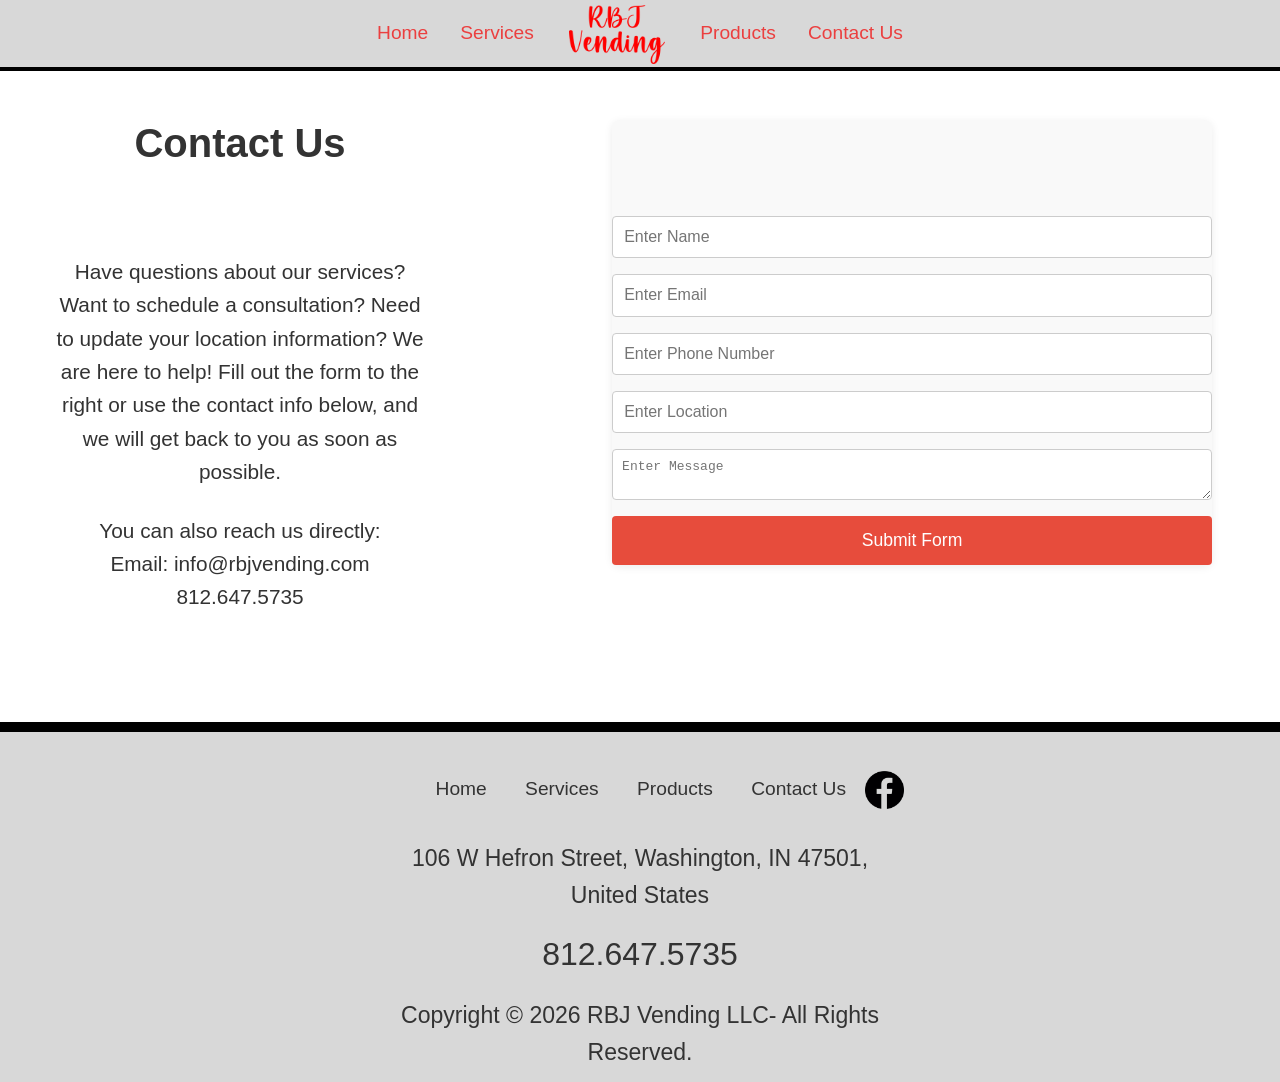
==== contact.html @ 9d1fc2a3 "owner changes" ====
<!DOCTYPE html>
<html lang="en">

<head>
    <meta charset="UTF-8">
    <meta name="viewport" content="width=device-width, initial-scale=1.0">
    <title>Contact Us</title>
    <link rel="stylesheet" href="css/styles.css">
</head>

<body>
    <nav>
        <ul>
            <li><a href="index.html">Home</a></li>
            <li><a href="services.html">Services</a></li>
            <a href="index.html"><img src="images/website logo.png" alt="RBJ Vending Logo" class="logo"></a>
            <li><a href="products.html" class="border">Products</a></li>
            <li><a href="contact.html" class="border">Contact Us</a></li>
        </ul>
    </nav>
    <main>
        <div class="contact">
            <div id="one" class="contact_container">
                <h1>Contact Us</h1>
                <p>Have questions about our services? Want to schedule a consultation? Need to update your location
                    information? We are here to help! Fill out the form to the right or use the contact info below, and we will get back to you as soon as
                    possible.</p>

                    <br>

                <p>You can also reach us directly:</p>
                <p>Email: info@rbjvending.com</p>
                <p class="number">812.647.5735</p>
            </div>
            <div id="two" class="contact_container">
                <div class="contact_form">
                    <form action="https://formsubmit.co/4a0ff1c372e43f22752da0a9e68748af" method="POST">
                        <input type="text" name="name" placeholder="Enter Name" required>
                        <input type="email" name="email" placeholder="Enter Email" required>
                        <input type="tel" name="phone" placeholder="Enter Phone Number" required>
                        <input type="text" name="location" placeholder="Enter Location" required>
                        <textarea name="message" placeholder="Enter Message" required></textarea>
                        <button type="submit">Submit Form</button>
                    </form>
                </div>
            </div>
        </div>
    </main>
    <footer>
        <ul>
            <li><a href="index.html">Home</a></li>
            <li><a href="services.html">Services</a></li>
            <li><a href="products.html">Products</a></li>
            <li><a href="contact.html">Contact Us</a></li>
            <a href="https://www.facebook.com/RBJVending" target="_blank"><img src="images/facebook-circular-logo.png"
                    alt="facebook icon"></a>
        </ul>

        <p>106 W Hefron Street, Washington, IN 47501, United States</p>
        <p class="number">812.647.5735</p>
        <p>Copyright &copy; 2026 RBJ Vending LLC- All Rights Reserved.</p>
    </footer>
</body>

</html>
---- css/styles.css ----
/* Styles for the RBJ Vending website */


html,
body {
    height: 100%;
    margin: 0;
    padding: 0;
}

/* allow main content to grow and push footer down */
main {
    flex: 1;
}

/* Typography */
body {
    display: flex;
    flex-direction: column;
    font-family: Arial, sans-serif;
    line-height: 1.6;
    color: #333;
}

h1 {
    font-size: 2.5em;
    margin-top: 1em;
    margin-bottom: 2em;
    text-align: center;
}

p {
    font-size: 1.3em;
    margin-bottom: 1em;
    text-align: center;
    padding: 0em 30%;
}

nav ul {
    font-family:'Segoe UI', Tahoma, Geneva, Verdana, sans-serif;
    font-size: 1.2em;
}

#product_contact {
    text-decoration: none;
    color:rgb(255, 52, 52);
}




/* Image Styles */
figure {
    margin: 0;
    padding: 0;
    width: 100%;
    height: 60vh;
    border-bottom: #111111 solid 15px;
}

img {
    width: 100%;
    height: 100%;
    object-fit: cover;
}

.header {
    display: block;
    width: 14%;
    height: auto;
    margin: auto;
    padding: 5em 0;
}

.logo {
    width: 5em;
    height: auto;
    margin: 0 1em;
    padding-top: 0.25em;

}









/* Navigation Styles */
nav {
    position: sticky;
    top: 0;
    border-bottom: 4px solid #000000;
    z-index: 1000;
}

nav ul {
list-style-type: none;
margin: 0em;
padding: 0em;
background-color: #d8d8d8;
display: flex;
justify-content: center;
align-items: stretch;
height: 3.5em;
}

nav li {
    display: flex;
    align-items: center;
    color: rgb(235, 63, 63);
}

nav li a {
    display: block;
    color: inherit;
    padding: 14px 16px;
    text-decoration: none;
}


nav li:hover {
    background-color: #ffffff44;
    color: rgb(255, 52, 52);
    
}

nav li a:hover {
    color: rgb(255, 52, 52);
}

/* Footer Styles */
footer {
    background-color: #d8d8d8;
    border-top: 10px solid #000000;
    text-align: center;
    padding: 2em 0 0;
    margin-top: 4em;
    font-size: 1.2em;
    color: #333;
    position: relative;
    bottom: 0;
}

footer ul {
    list-style: none;
    margin: 0;
    padding-bottom: 1em;
    display: flex;
    justify-content: center;
    align-items: center;
    flex-wrap: wrap;
}

footer ul li {
    margin: 0 1em;
}

footer ul a {
    color: inherit;
    text-decoration: none;
}

footer ul a img {
    width: 2em;
    height: auto;
    vertical-align: middle;
}

footer p {
    margin: 0.5em 0;
    font-size: 1.2em;
}

footer .number {
    font-size: 32px;
}









/* Slideshow container */
.slideshow-container {
  max-width: 200px;
  position: relative;
  margin: auto;
}

/* Hide the images by default */
.mySlides {
  display: none;
}

/* Style the images in the slideshow */
.mySlides img {
  width: 100%;
  height: 200px;
  object-fit: contain;
  background-color: white; /* Optional: adds white background for logos with transparency */
}

/* The dots/bullets/indicators */
.dot {
  cursor: pointer;
  height: 12px;
  width: 12px;
  margin: 0 12px;
  background-color: #bbb;
  border-radius: 50%;
  display: inline-block;
  transition: background-color 0.6s ease;
}

.active, .dot:hover {
  background-color: #717171;
}

/* Fading animation */
.fade {
  animation-name: fade;
  animation-duration: 1.5s;
}

@keyframes fade {
  from {opacity: .4}
  to {opacity: 1}
}




/* Product styles */
.opening {
    display: flex;
    flex-direction: row;
    justify-content: center;
    align-items: center;
    gap: 3em;
    padding-bottom: 2em;
    flex-wrap: wrap;
}

.container {
    text-align: center;
    padding: 0;
    width: 40%;
    margin: 0;
    display: flex;
    flex-direction: column;
    align-items: center;
    gap: 1em;
}

.product_img {
    width: 80%;
    height: auto;
    object-fit: cover;
    box-shadow: 4px 4px 8px rgba(0,0,0,1);
}

.opening p {
    padding: 0;
    margin: 0;
    text-align: center;
}

/* Services Page */

.service_container {
    display: flex;
    flex-direction: row;
    justify-content: center;
    align-items: center;
    gap: 10em;
    padding-bottom: 2em;
}

.service_img {
    width: 70%;
    height: auto;
}

.service_container p {
    padding: 0;
    margin: auto;
}




/* contact page */

.contact {
    display: flex;
    flex-direction: row;
    justify-content: center;
    align-items: center;
    gap: 10em;
    padding-bottom: 2em;
}

.contact_container{
    padding: 0;
    width: 50%;
    margin: 0;
}

.contact_container p {
    padding: 0;
    margin: auto;
    text-align: center;
}

#one {
    width: 30%;
}

#two {
    width: 50%;
}

.contact_form {
    max-width: 600px;
    margin: 2em auto;
    padding: 6em 0 0 0;
    background: #f9f9f9;
    border-radius: 8px;
    box-shadow: 0 2px 8px rgba(0,0,0,0.08);
}

.contact_form form {
    display: flex;
    flex-direction: column;
    gap: 1em;
}

.contact_form label {
    font-weight: bold;
    margin-bottom: 0.3em;
    text-align: left;
}

.contact_form input,
.contact_form textarea {
    padding: 0.7em;
    border: 1px solid #ccc;
    border-radius: 4px;
    font-size: 1em;
    resize: vertical;
}

.contact_form button[type="submit"] {
    background: #e74c3c;
    color: #fff;
    border: none;
    border-radius: 4px;
    padding: 0.8em;
    font-size: 1.1em;
    cursor: pointer;
    transition: background 0.2s;
}

.contact_form button[type="submit"]:hover {
    background: #c0392b;
}
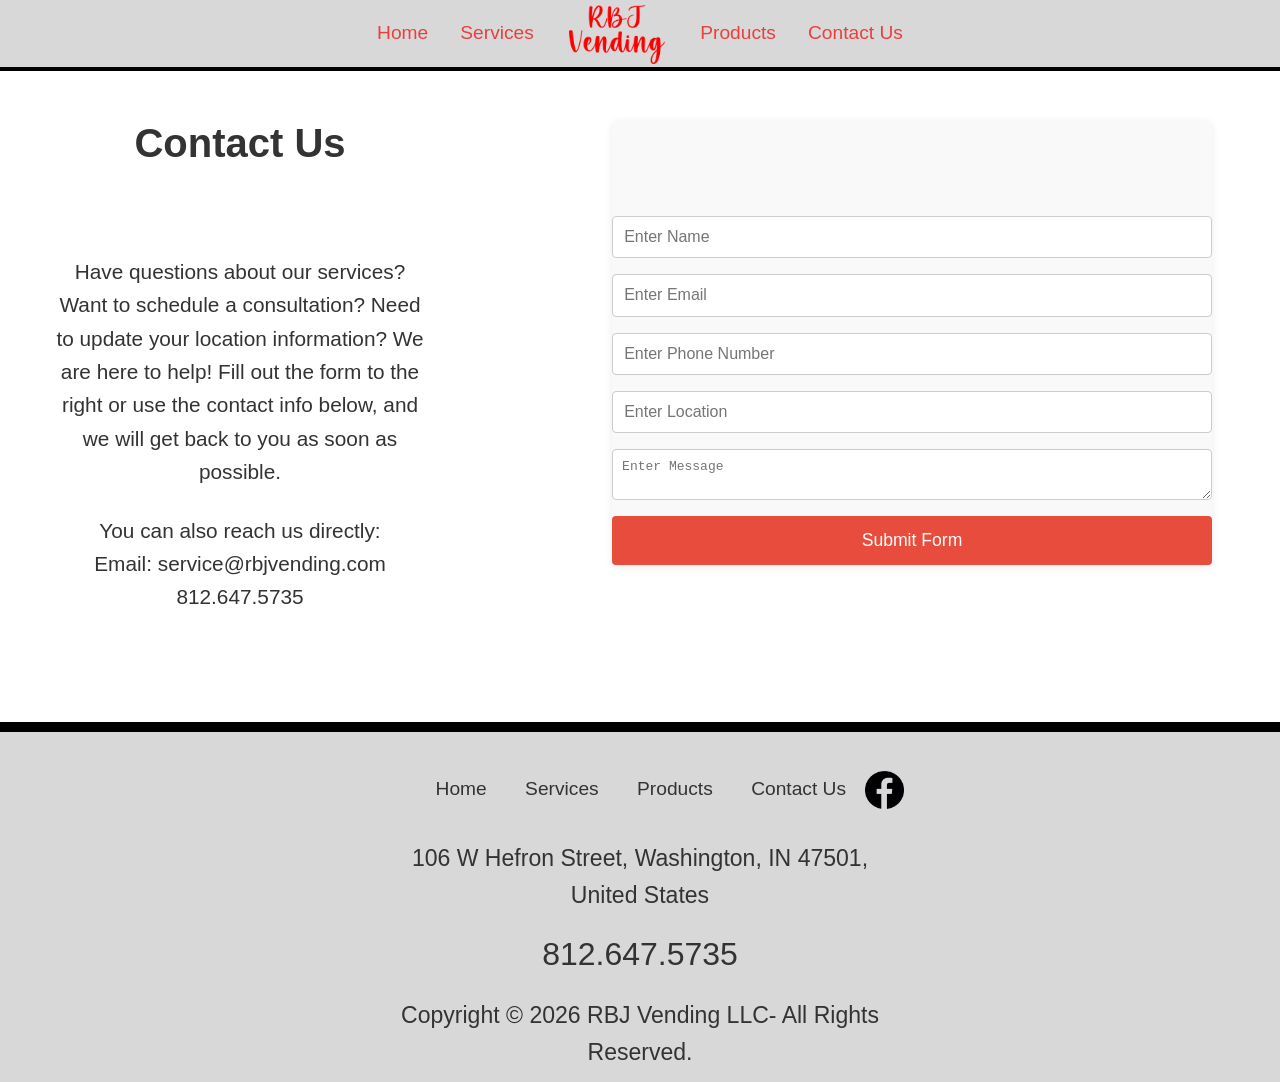
==== commit 93842b71: "thank you page and other css" ====
--- a/contact.html
+++ b/contact.html
@@ -29,7 +29,7 @@
                     <br>
 
                 <p>You can also reach us directly:</p>
-                <p>Email: info@rbjvending.com</p>
+                <p>Email: service@rbjvending.com </p>
                 <p class="number">812.647.5735</p>
             </div>
             <div id="two" class="contact_container">
@@ -40,6 +40,7 @@
                         <input type="tel" name="phone" placeholder="Enter Phone Number" required>
                         <input type="text" name="location" placeholder="Enter Location" required>
                         <textarea name="message" placeholder="Enter Message" required></textarea>
+                        <input type="hidden" name="_next" value="http://localhost:5500/thanks.html">
                         <button type="submit">Submit Form</button>
                     </form>
                 </div>
--- a/css/styles.css
+++ b/css/styles.css
@@ -78,6 +78,24 @@
     margin: 0 1em;
     padding-top: 0.25em;
 
+}
+
+.return_home_btn {
+    display: block;
+    width: fit-content;
+    margin: 2em auto;
+    background-color: rgb(255, 52, 52);
+    color: white;
+    padding: 12px 30px;
+    text-decoration: none;
+    border-radius: 5px;
+    font-size: 1.1em;
+    font-weight: bold;
+    transition: background-color 0.3s ease;
+}
+
+.return_home_btn:hover {
+    background-color: rgb(235, 63, 63);
 }
 
 
@@ -167,6 +185,13 @@
     width: 2em;
     height: auto;
     vertical-align: middle;
+}
+
+.footer_logo {
+    width: 8em;
+    height: auto;
+    margin: 0 auto 1em;
+    display: block;
 }
 
 footer p {
@@ -245,6 +270,8 @@
     gap: 3em;
     padding-bottom: 2em;
     flex-wrap: wrap;
+    width: 70%;
+    margin: auto;
 }
 
 .container {
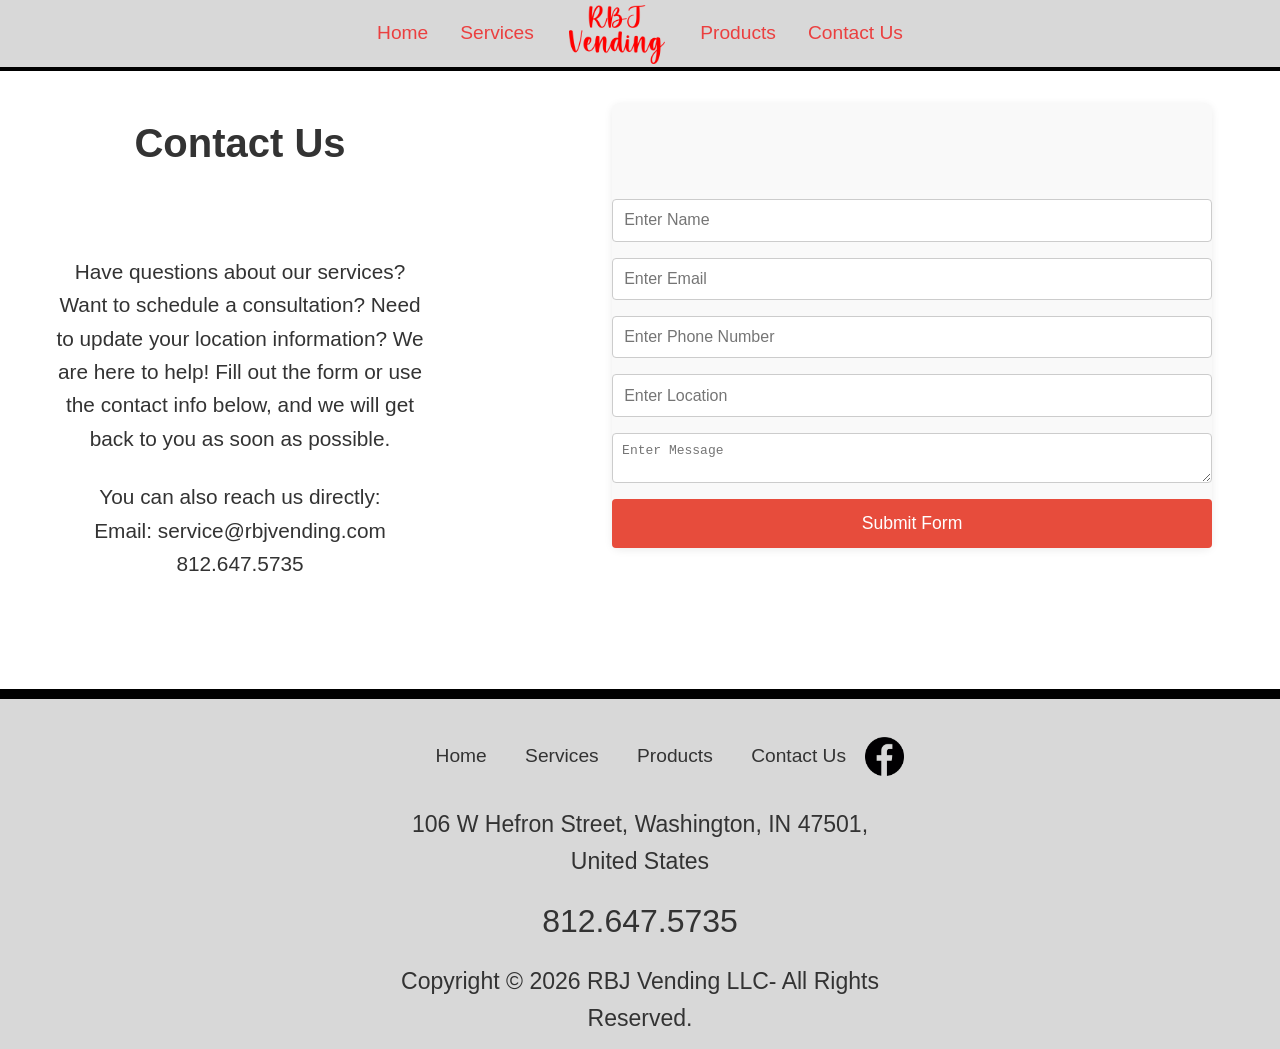
==== commit 8da040be: "mobile responsiveness" ====
--- a/contact.html
+++ b/contact.html
@@ -23,7 +23,7 @@
             <div id="one" class="contact_container">
                 <h1>Contact Us</h1>
                 <p>Have questions about our services? Want to schedule a consultation? Need to update your location
-                    information? We are here to help! Fill out the form to the right or use the contact info below, and we will get back to you as soon as
+                    information? We are here to help! Fill out the form or use the contact info below, and we will get back to you as soon as
                     possible.</p>
 
                     <br>
--- a/css/styles.css
+++ b/css/styles.css
@@ -111,7 +111,7 @@
     position: sticky;
     top: 0;
     border-bottom: 4px solid #000000;
-    z-index: 1000;
+    z-index: 10000;
 }
 
 nav ul {
@@ -298,6 +298,8 @@
     text-align: center;
 }
 
+
+
 /* Services Page */
 
 .service_container {
@@ -397,3 +399,222 @@
 .contact_form button[type="submit"]:hover {
     background: #c0392b;
 }
+
+
+
+
+
+
+
+/* Mobile Responsive Styles */
+@media (max-width: 840px) {
+    /* Typography */
+    h1 {
+        font-size: 2em;
+        margin-top: 0.5em;
+        margin-bottom: 1em;
+    }
+
+    p {
+        font-size: 1em;
+        padding: 0 1em;
+        margin-bottom: 0.8em;
+    }
+
+    /* Navigation */
+    nav ul {
+        height: auto;
+        flex-wrap: wrap;
+        gap: 0.5em;
+    }
+
+    nav li a {
+        padding: 10px 12px;
+        font-size: 0.9em;
+    }
+
+    nav ul {
+        font-size: 1em;
+    }
+
+    /* Images */
+    .header {
+        width: 40%;
+        padding: 2em 0;
+    }
+
+    .logo {
+        width: 3em;
+        margin: 0 0.5em;
+    }
+
+    figure {
+        height: 40vh;
+    }
+
+    /* Footer */
+    footer {
+        padding: 1em 0 0;
+        font-size: 1em;
+    }
+
+    footer ul {
+        padding-bottom: 0.5em;
+        flex-direction: row;
+        gap: 0.8em;
+    }
+
+    footer ul li {
+        margin: 0;
+    }
+
+    footer p {
+        margin: 0.3em 0;
+        font-size: 0.95em;
+        padding: 0 1em;
+    }
+
+    footer .number {
+        font-size: 24px;
+    }
+
+    /* Products */
+    .opening {
+        width: 90%;
+        gap: 1.5em;
+    }
+
+    .container {
+        width: 100%;
+    }
+
+    .product_img {
+        width: 70%;
+    }
+
+    /* Button */
+    .return_home_btn {
+        padding: 10px 25px;
+        font-size: 1em;
+        margin: 1.5em auto;
+    }
+
+    /* Slideshow */
+    .slideshow-container {
+        max-width: 40%;
+    }
+
+    .dot {
+        height: 8px;
+        width: 8px;
+        margin: 0 6px;
+    }
+
+    /* Services */
+    .service_container {
+        flex-direction: column;
+        gap: 1.5em;
+    }
+
+    .service_img {
+        width: 60%;
+    }
+    
+
+
+    .contact {
+        flex-direction: column;
+        padding: 0;
+        margin: 0;
+        gap: 1em;
+    }
+
+    .contact_form {
+        padding: 1em 0 0 0;
+        margin: 0;
+        max-width: 100%;
+    }
+
+    #one {
+        padding: 0;
+        margin: 0;
+        width: 100%;
+    }
+
+    #two {
+        padding: 0;
+        margin: 0;
+        width: 100%;
+    }
+}
+
+@media (max-width: 480px) {
+    /* Extra small devices */
+    h1 {
+        font-size: 1.5em;
+        margin-top: 0.3em;
+        margin-bottom: 0.8em;
+    }
+
+    p {
+        font-size: 0.9em;
+        padding: 0 0.8em;
+    }
+
+    nav ul {
+        height: auto;
+    }
+
+    nav li a {
+        padding: 8px 8px;
+        font-size: 0.8em;
+    }
+
+    .header {
+        width: 50%;
+        padding: 1em 0;
+    }
+
+    .logo {
+        width: 2.5em;
+        margin: 0 0.3em;
+    }
+
+    figure {
+        height: 30vh;
+        border-bottom-width: 8px;
+    }
+
+    footer {
+        margin-top: 1em;
+        font-size: 0.9em;
+    }
+
+    footer p {
+        font-size: 0.85em;
+        padding: 0 0.5em;
+    }
+
+    footer .number {
+        font-size: 20px;
+    }
+
+    .opening {
+        width: 95%;
+        gap: 1em;
+    }
+
+    .service_container {
+        gap: 1em;
+    }
+
+    .service_img {
+        width: 100%;
+    }
+
+    .return_home_btn {
+        padding: 8px 20px;
+        font-size: 0.9em;
+        margin: 1em auto;
+    }
+}
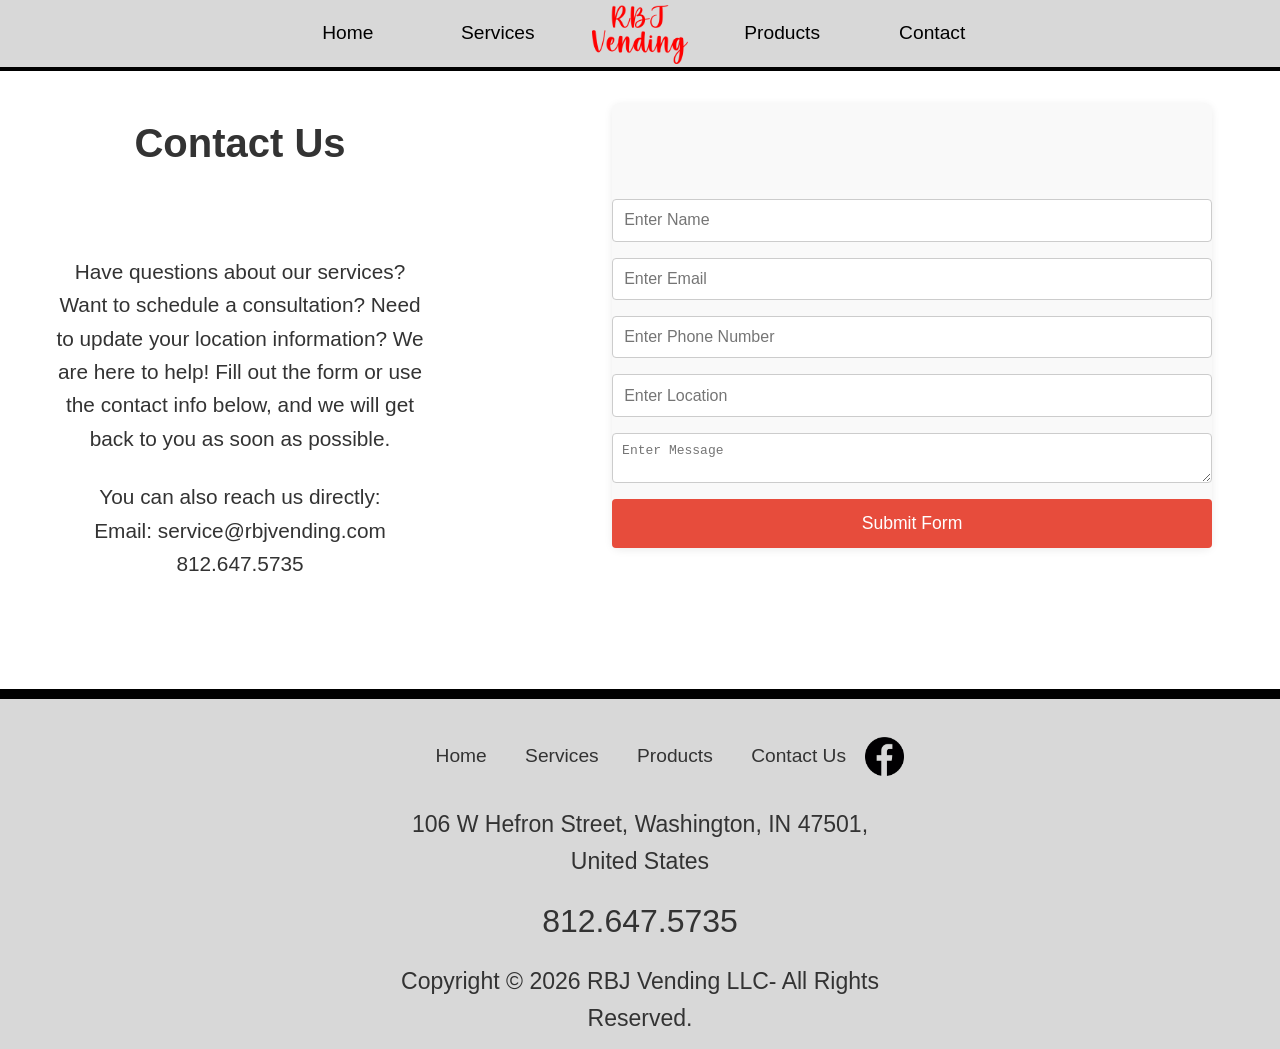
==== commit c40ab8b6: "quick change to format" ====
--- a/contact.html
+++ b/contact.html
@@ -15,7 +15,7 @@
             <li><a href="services.html">Services</a></li>
             <a href="index.html"><img src="images/website logo.png" alt="RBJ Vending Logo" class="logo"></a>
             <li><a href="products.html" class="border">Products</a></li>
-            <li><a href="contact.html" class="border">Contact Us</a></li>
+            <li><a href="contact.html" class="border">Contact</a></li>
         </ul>
     </nav>
     <main>
--- a/css/styles.css
+++ b/css/styles.css
@@ -121,14 +121,16 @@
 background-color: #d8d8d8;
 display: flex;
 justify-content: center;
-align-items: stretch;
 height: 3.5em;
 }
 
 nav li {
     display: flex;
     align-items: center;
-    color: rgb(235, 63, 63);
+    justify-content: center;
+    width: 100%;
+    max-width: 150px;
+    color: rgb(0, 0, 0);
 }
 
 nav li a {
@@ -428,9 +430,18 @@
         gap: 0.5em;
     }
 
+    nav li {
+    display: flex;
+    align-items: center;
+    justify-content: center;
+    width: 20%;
+    font-size: 12px;
+}
+
     nav li a {
-        padding: 10px 12px;
-        font-size: 0.9em;
+        padding: 6px 10px;
+        font-size: 1.2em;
+
     }
 
     nav ul {
@@ -565,6 +576,17 @@
         height: auto;
     }
 
+    nav li {
+    display: flex;
+    align-items: center;
+    justify-content: center;
+    width: 100%;
+    max-width: 10px;
+    margin: auto;
+    color: rgb(0, 0, 0);
+    font-size: 14px;
+}
+
     nav li a {
         padding: 8px 8px;
         font-size: 0.8em;
@@ -609,7 +631,7 @@
     }
 
     .service_img {
-        width: 100%;
+        width: 50%;
     }
 
     .return_home_btn {
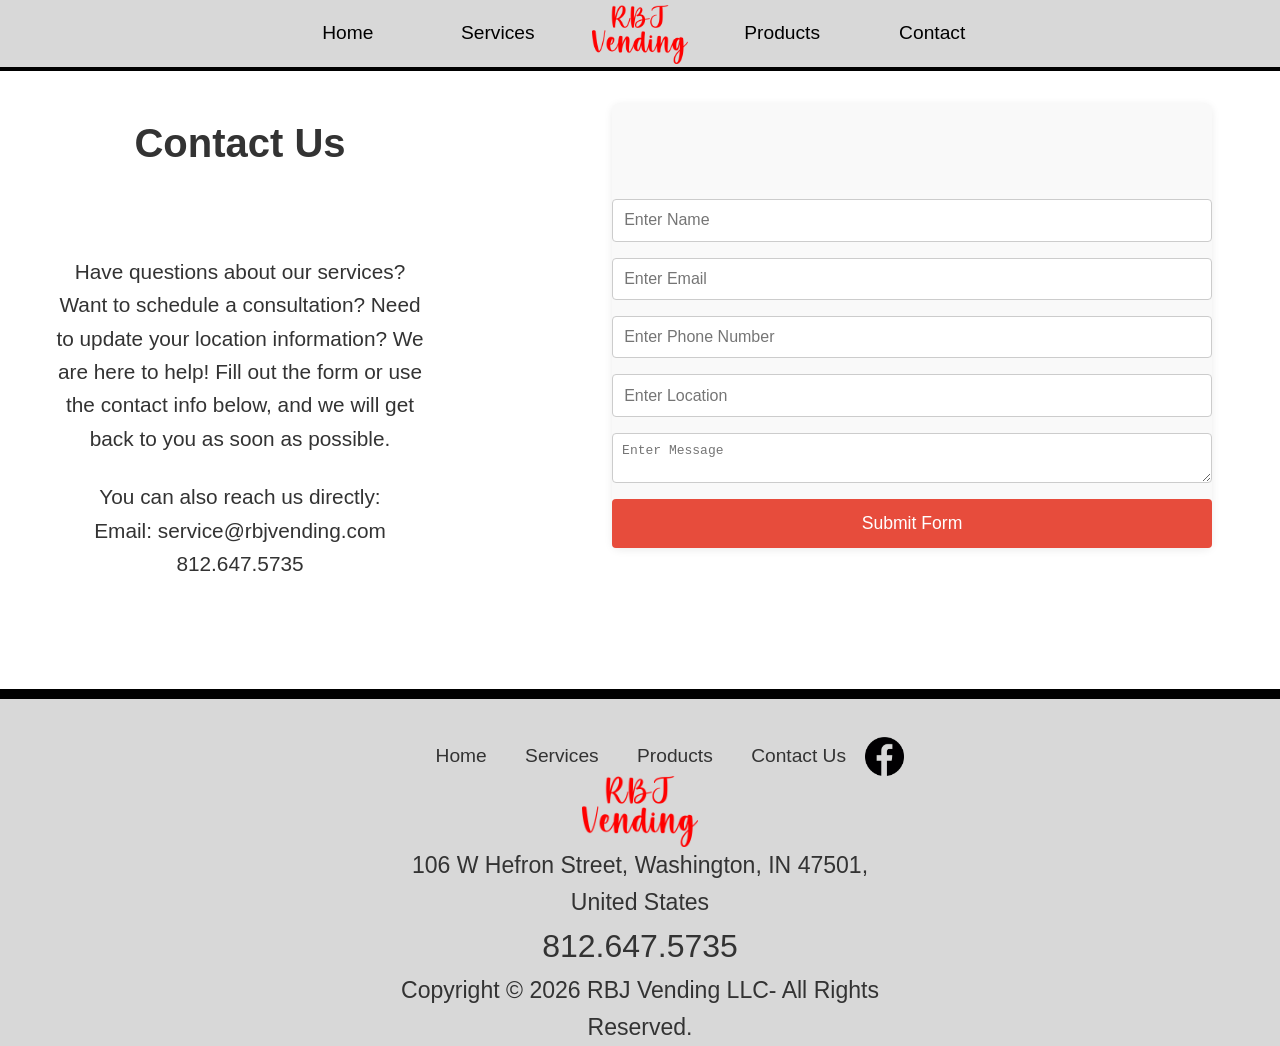
==== commit b51b228b: "Website push" ====
--- a/contact.html
+++ b/contact.html
@@ -34,7 +34,7 @@
             </div>
             <div id="two" class="contact_container">
                 <div class="contact_form">
-                    <form action="https://formsubmit.co/4a0ff1c372e43f22752da0a9e68748af" method="POST">
+                    <form action="https://formsubmit.co/881ce18e57d9710883666f20d9b462cd" method="POST">
                         <input type="text" name="name" placeholder="Enter Name" required>
                         <input type="email" name="email" placeholder="Enter Email" required>
                         <input type="tel" name="phone" placeholder="Enter Phone Number" required>
@@ -56,7 +56,7 @@
             <a href="https://www.facebook.com/RBJVending" target="_blank"><img src="images/facebook-circular-logo.png"
                     alt="facebook icon"></a>
         </ul>
-
+        <img src="images/website logo.png" alt="" class="footer_logo">
         <p>106 W Hefron Street, Washington, IN 47501, United States</p>
         <p class="number">812.647.5735</p>
         <p>Copyright &copy; 2026 RBJ Vending LLC- All Rights Reserved.</p>
--- a/css/styles.css
+++ b/css/styles.css
@@ -167,7 +167,7 @@
 footer ul {
     list-style: none;
     margin: 0;
-    padding-bottom: 1em;
+    padding-bottom: 0em;
     display: flex;
     justify-content: center;
     align-items: center;
@@ -190,14 +190,14 @@
 }
 
 .footer_logo {
-    width: 8em;
+    width: 6em;
     height: auto;
-    margin: 0 auto 1em;
+    margin: 0 auto 0em;
     display: block;
 }
 
 footer p {
-    margin: 0.5em 0;
+    margin: 0em 0;
     font-size: 1.2em;
 }
 
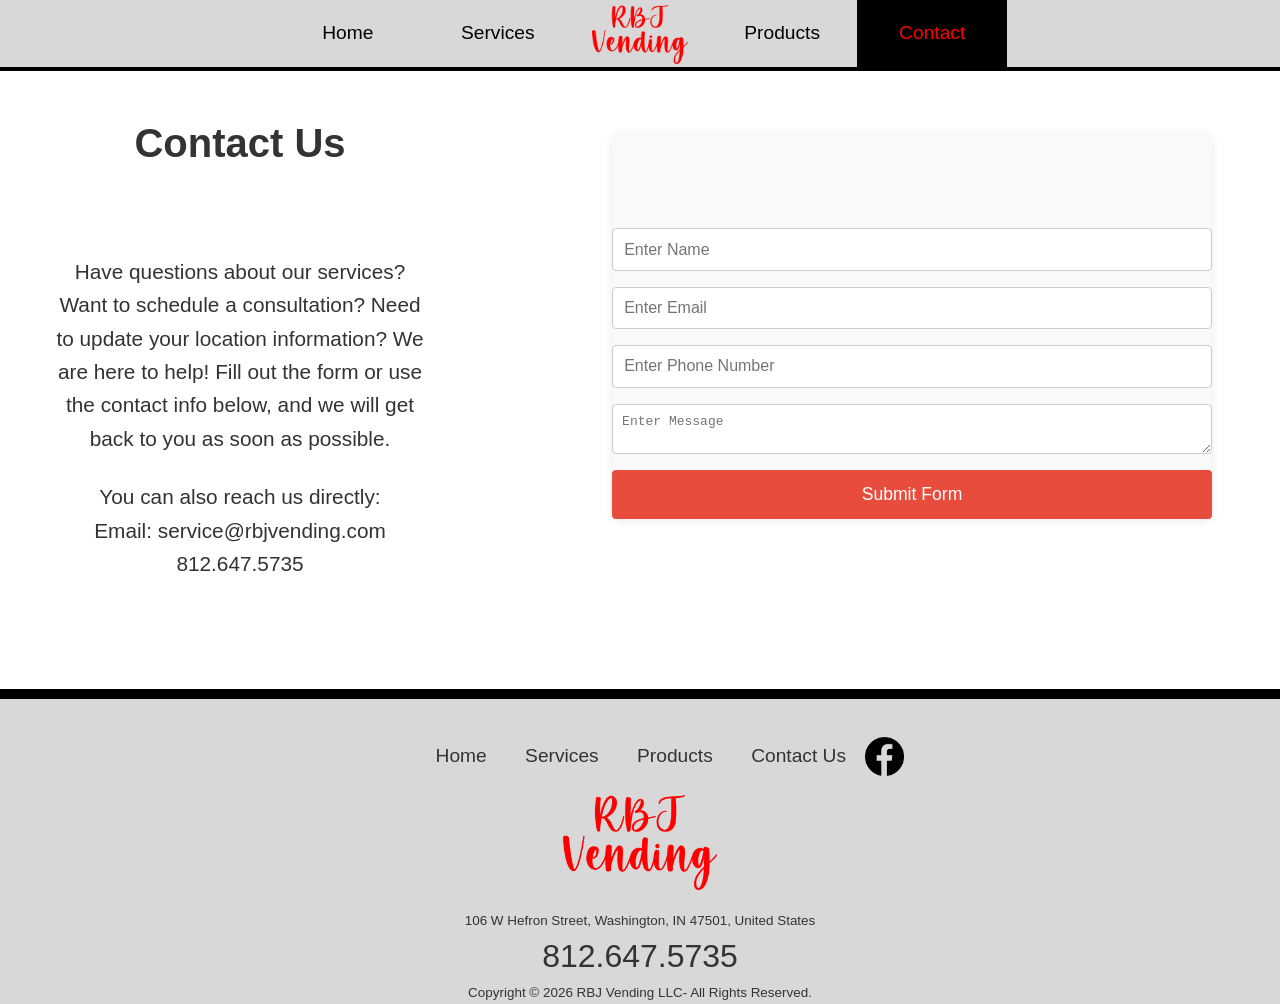
==== commit d5f2310d: "nav active and footer changes" ====
--- a/contact.html
+++ b/contact.html
@@ -14,8 +14,8 @@
             <li><a href="index.html">Home</a></li>
             <li><a href="services.html">Services</a></li>
             <a href="index.html"><img src="images/website logo.png" alt="RBJ Vending Logo" class="logo"></a>
-            <li><a href="products.html" class="border">Products</a></li>
-            <li><a href="contact.html" class="border">Contact</a></li>
+            <li><a href="products.html">Products</a></li>
+            <li class="active"><a href="contact.html">Contact</a></li>
         </ul>
     </nav>
     <main>
@@ -38,9 +38,8 @@
                         <input type="text" name="name" placeholder="Enter Name" required>
                         <input type="email" name="email" placeholder="Enter Email" required>
                         <input type="tel" name="phone" placeholder="Enter Phone Number" required>
-                        <input type="text" name="location" placeholder="Enter Location" required>
                         <textarea name="message" placeholder="Enter Message" required></textarea>
-                        <input type="hidden" name="_next" value="http://localhost:5500/thanks.html">
+                        <input type="hidden" name="_next" value="https://rbjvending.com/thanks.html">
                         <button type="submit">Submit Form</button>
                     </form>
                 </div>
--- a/css/styles.css
+++ b/css/styles.css
@@ -40,6 +40,7 @@
     font-family:'Segoe UI', Tahoma, Geneva, Verdana, sans-serif;
     font-size: 1.2em;
 }
+
 
 #product_contact {
     text-decoration: none;
@@ -136,15 +137,28 @@
 nav li a {
     display: block;
     color: inherit;
-    padding: 14px 16px;
+    padding: 14px 28px;
     text-decoration: none;
 }
 
+nav li.active {
+    background-color: #000000;
+    color: white;
+}
+
+nav li.active a {
+    color: red;
+}
 
 nav li:hover {
     background-color: #ffffff44;
     color: rgb(255, 52, 52);
     
+}
+
+nav li.active:hover {
+    background-color: #ffffff44;
+    color: red;
 }
 
 nav li a:hover {
@@ -190,7 +204,8 @@
 }
 
 .footer_logo {
-    width: 6em;
+    width: 8em;
+    padding: 1em 0;
     height: auto;
     margin: 0 auto 0em;
     display: block;
@@ -198,7 +213,7 @@
 
 footer p {
     margin: 0em 0;
-    font-size: 1.2em;
+    font-size: .7em;
 }
 
 footer .number {
@@ -592,6 +607,12 @@
         font-size: 0.8em;
     }
 
+    nav li.active a{
+        background-color: #000000;
+        padding: 9px;
+        color: rgb(255, 0, 0);
+    }
+
     .header {
         width: 50%;
         padding: 1em 0;
@@ -628,6 +649,10 @@
 
     .service_container {
         gap: 1em;
+    }
+
+    .service_container .container p {
+        width: 90%;
     }
 
     .service_img {
@@ -639,4 +664,13 @@
         font-size: 0.9em;
         margin: 1em auto;
     }
-}
+
+    .contact_container p {
+        width: 90%;
+    }
+
+    .contact_container .contact_form {
+        width: 90%;
+        margin: 0 auto;
+    }
+}
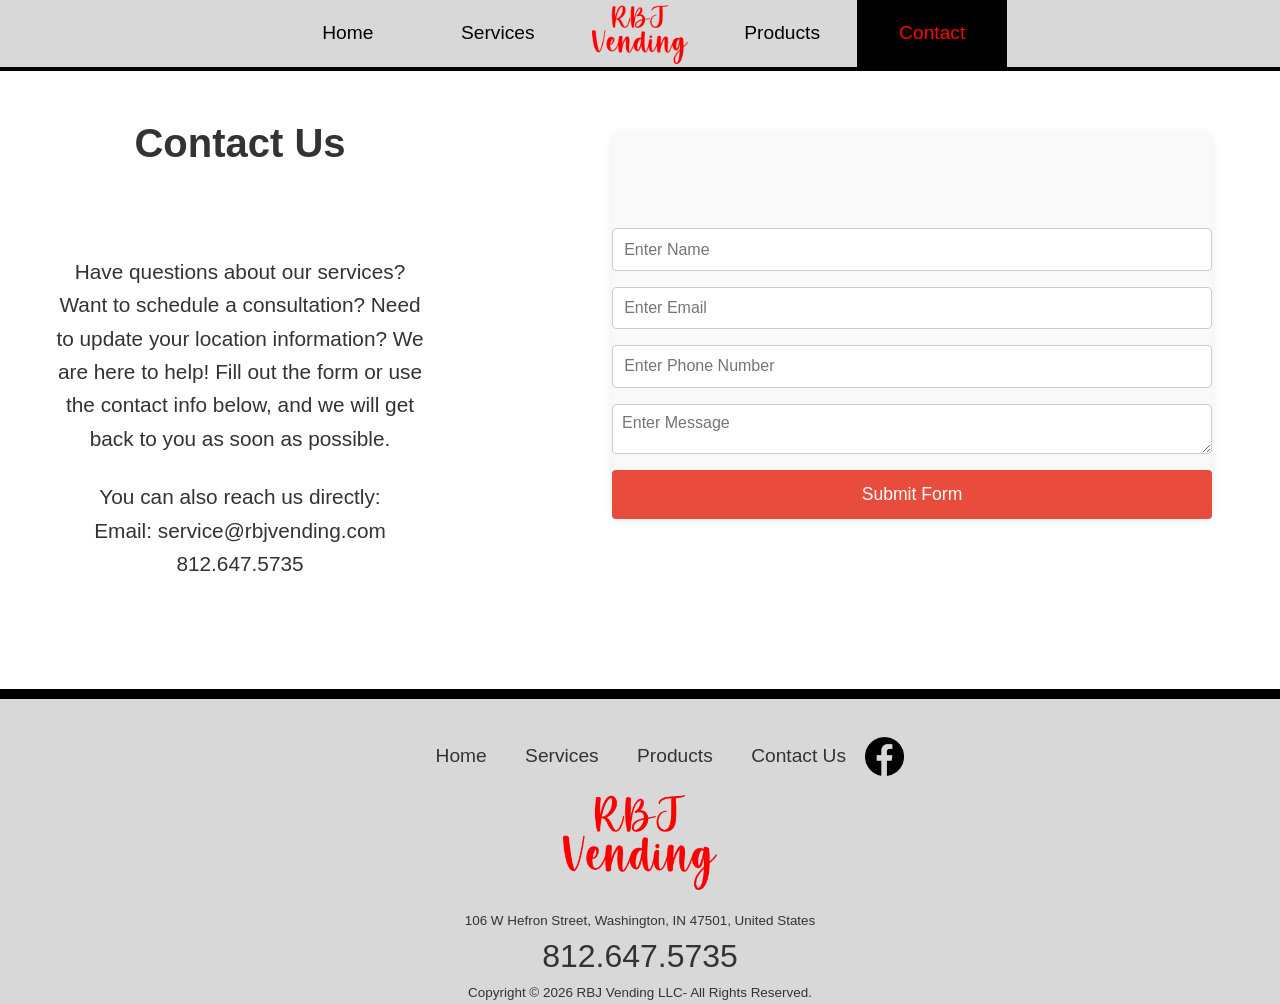
==== commit ff3a8c1d: "quick final changes" ====
--- a/contact.html
+++ b/contact.html
@@ -52,7 +52,7 @@
             <li><a href="services.html">Services</a></li>
             <li><a href="products.html">Products</a></li>
             <li><a href="contact.html">Contact Us</a></li>
-            <a href="https://www.facebook.com/RBJVending" target="_blank"><img src="images/facebook-circular-logo.png"
+            <a href="https://www.facebook.com/profile.php?id=61578523370081" target="_blank"><img src="images/facebook-circular-logo.png"
                     alt="facebook icon"></a>
         </ul>
         <img src="images/website logo.png" alt="" class="footer_logo">
--- a/css/styles.css
+++ b/css/styles.css
@@ -47,6 +47,9 @@
     color:rgb(255, 52, 52);
 }
 
+textarea::placeholder {
+  font-family: 'Arial', sans-serif;
+}
 
 
 
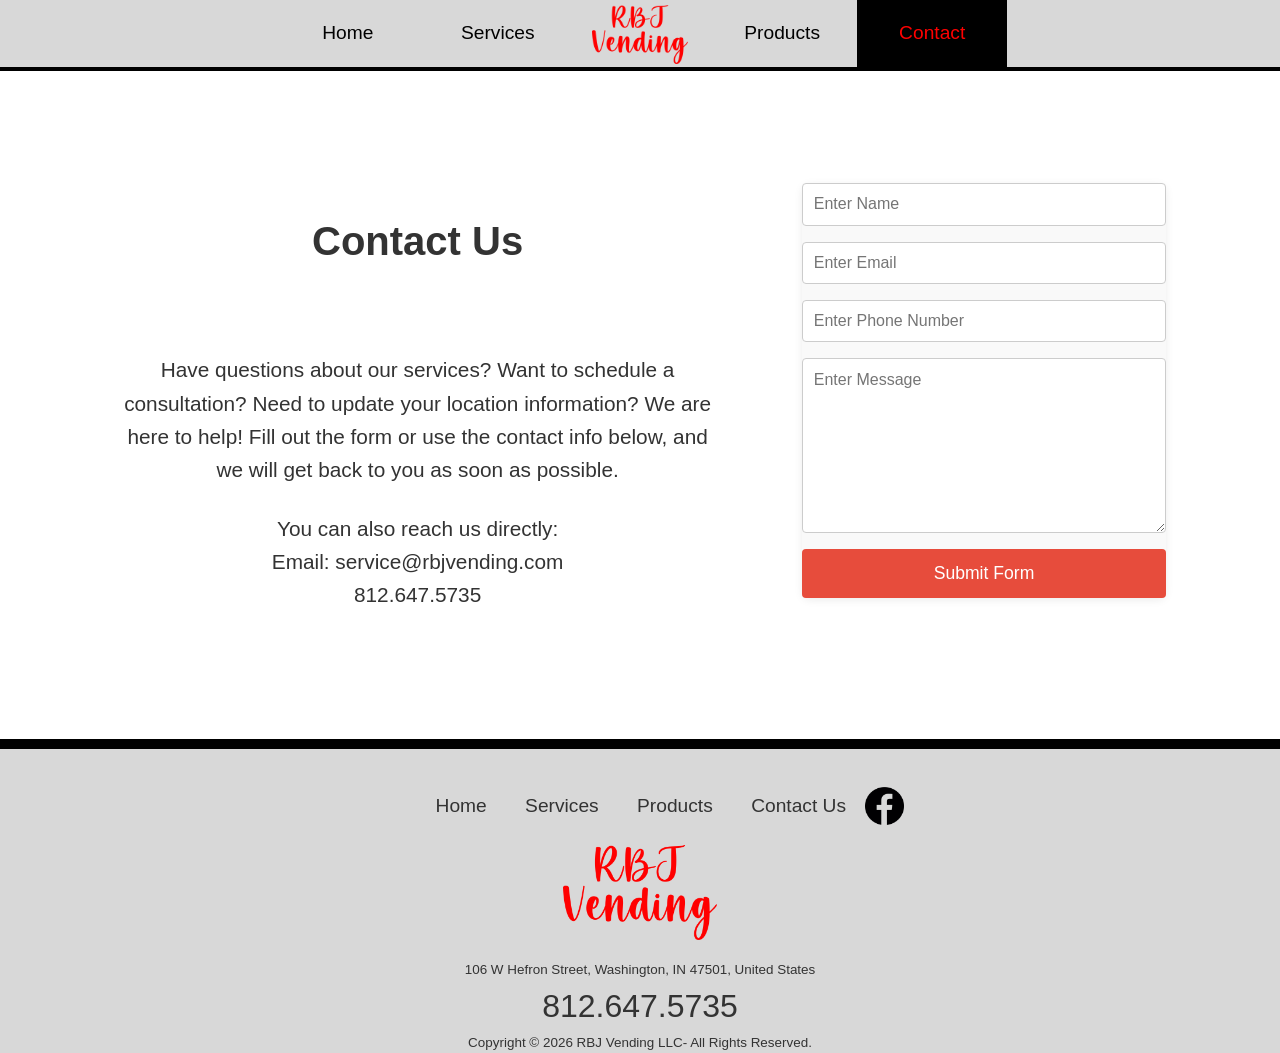
==== commit 1cb391d7: "last changes" ====
--- a/contact.html
+++ b/contact.html
@@ -19,8 +19,8 @@
         </ul>
     </nav>
     <main>
-        <div class="contact">
-            <div id="one" class="contact_container">
+        <div id="contact"class="contact">
+            <div id="one_c" class="contact_container">
                 <h1>Contact Us</h1>
                 <p>Have questions about our services? Want to schedule a consultation? Need to update your location
                     information? We are here to help! Fill out the form or use the contact info below, and we will get back to you as soon as
--- a/css/styles.css
+++ b/css/styles.css
@@ -41,14 +41,37 @@
     font-size: 1.2em;
 }
 
+ol {
+    text-align: left;
+    padding-left: 1.5em;
+    margin: 0.5em 0;
+    font-size: 32px;
+}
+
 
 #product_contact {
     text-decoration: none;
     color:rgb(255, 52, 52);
 }
 
+textarea {
+    font-family: 'Arial', sans-serif;
+    height: 150px;
+    width: auto;
+}
+
 textarea::placeholder {
   font-family: 'Arial', sans-serif;
+}
+
+#rp {
+    padding: 0;
+    margin: 0;
+    text-align: center;
+}
+
+#sg {
+    font-size: 28px;
 }
 
 
@@ -74,6 +97,11 @@
     height: auto;
     margin: auto;
     padding: 5em 0;
+}
+
+#header {
+    padding: 2em 0 0em;
+    width: 20%;
 }
 
 .logo {
@@ -351,8 +379,12 @@
     flex-direction: row;
     justify-content: center;
     align-items: center;
-    gap: 10em;
-    padding-bottom: 2em;
+    padding: 2em;
+    gap: 5em;
+}
+
+#contact {
+    padding-top: 5em;
 }
 
 .contact_container{
@@ -368,17 +400,51 @@
 }
 
 #one {
+    width: 70%;
+}
+
+#two {
     width: 30%;
 }
 
-#two {
+#refund {
+    padding-top: 0;
+    margin-top: 0;
     width: 50%;
-}
+    text-align: center;
+    height: 360px;
+    max-width: 600px;
+}
+
+.ol {
+    display: block;
+    text-align: center;
+    padding-left: 100px;
+}
+
+#refund ol {
+    display: inline-block;
+    text-align: left;
+}
+
+.method {
+    padding: 10px;
+    font-size: 16px; 
+    color: gray;
+    border: 1px solid rgb(198, 198, 198); 
+    border-radius: 4px;
+
+}
+
+#refund_form {
+    padding-bottom: 2em;
+}
+
 
 .contact_form {
     max-width: 600px;
     margin: 2em auto;
-    padding: 6em 0 0 0;
+    padding: 0em 0 0 0;
     background: #f9f9f9;
     border-radius: 8px;
     box-shadow: 0 2px 8px rgba(0,0,0,0.08);
@@ -423,6 +489,11 @@
 
 
 
+.refund {
+    padding: 0;
+    margin: 0 0 1em 0;
+}
+
 
 
 
@@ -553,7 +624,7 @@
 
     .contact {
         flex-direction: column;
-        padding: 0;
+        padding: 0 1em;
         margin: 0;
         gap: 1em;
     }
@@ -575,6 +646,40 @@
         margin: 0;
         width: 100%;
     }
+
+    #rp {
+        font-size: 32px;
+    }
+
+    #refund {
+    padding-top: 0;
+    margin-top: 0;
+    width: 70%;
+    text-align: center;
+    height: 360px;
+    max-width: 400px;
+}
+
+#refund ol {
+    display: inline-block;
+    text-align: left;
+    max-width: 350px;
+}
+
+ol {
+    font-size: 24px;
+}
+
+.ol {
+    padding-left: 50px;
+}
+
+#header {
+    width: 40%;
+}
+
+
+
 }
 
 @media (max-width: 480px) {
@@ -676,4 +781,32 @@
         width: 90%;
         margin: 0 auto;
     }
-}
+
+    #refund {
+    width: 80%;
+    text-align: left;
+}
+
+.refund {
+    padding: 0;
+    margin: 0 0 3em 0;
+    font-size: 32px;
+}
+
+#header {
+    width: 60%;
+}
+
+#sg {
+    font-size: 24px;
+}
+
+.ol {
+    padding-left: 15px;
+}
+
+ol {
+    font-size: 18px;
+}
+
+}
